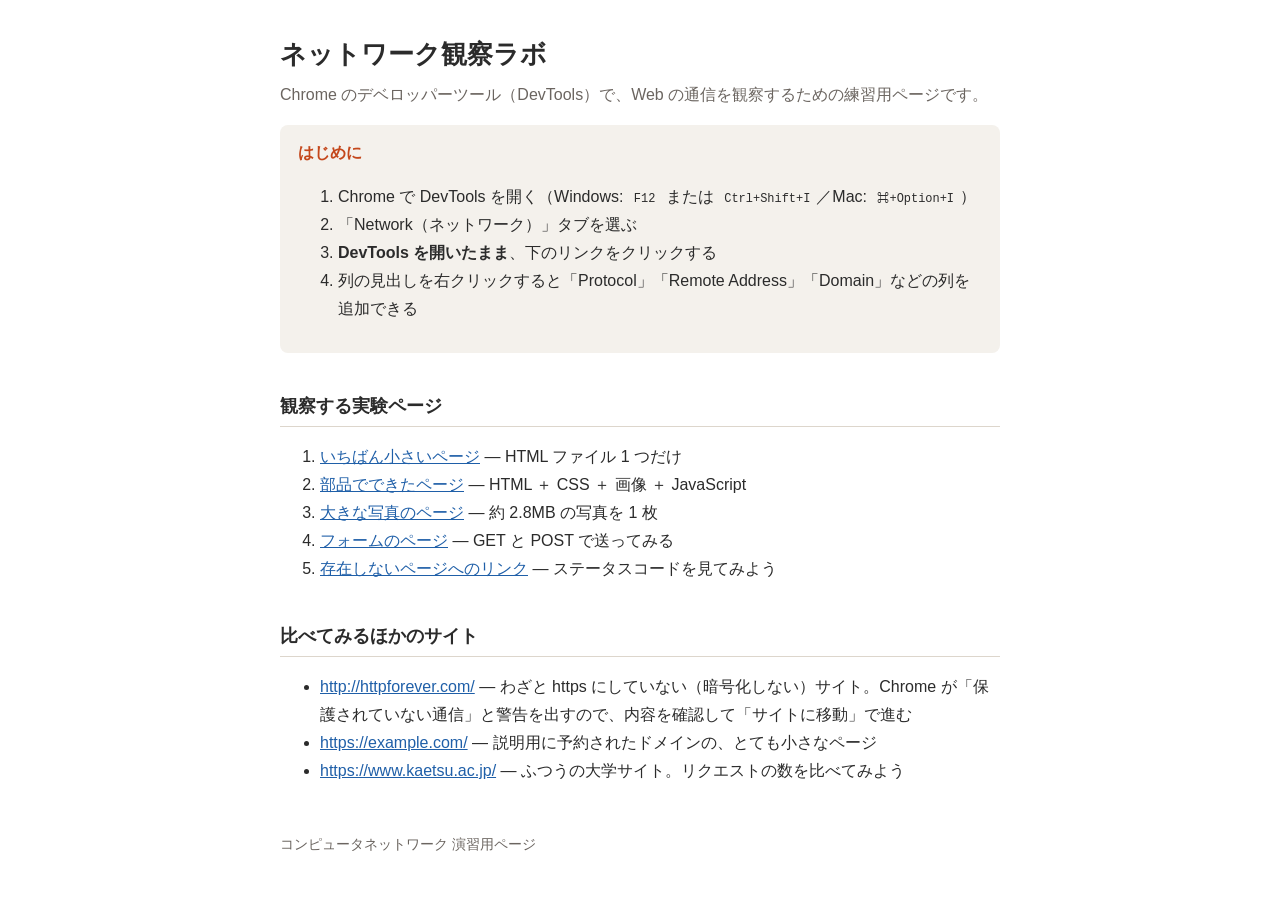
==== index.html @ a3211f5a "Add files via upload" ====
<!DOCTYPE html>
<html lang="ja">
<head>
<meta charset="utf-8">
<meta name="viewport" content="width=device-width, initial-scale=1">
<title>ネットワーク観察ラボ</title>
<link rel="icon" href="data:,">
<link rel="stylesheet" href="css/style.css">
</head>
<body>
<main>
  <h1>ネットワーク観察ラボ</h1>
  <p class="lead">Chrome のデベロッパーツール（DevTools）で、Web の通信を観察するための練習用ページです。</p>

  <div class="panel">
    <h3>はじめに</h3>
    <ol>
      <li>Chrome で DevTools を開く（Windows: <code>F12</code> または <code>Ctrl+Shift+I</code>／Mac: <code>⌘+Option+I</code>）</li>
      <li>「Network（ネットワーク）」タブを選ぶ</li>
      <li><strong>DevTools を開いたまま</strong>、下のリンクをクリックする</li>
      <li>列の見出しを右クリックすると「Protocol」「Remote Address」「Domain」などの列を追加できる</li>
    </ol>
  </div>

  <h2>観察する実験ページ</h2>
  <ol>
    <li><a href="01-minimal.html">いちばん小さいページ</a> — HTML ファイル 1 つだけ</li>
    <li><a href="02-parts.html">部品でできたページ</a> — HTML ＋ CSS ＋ 画像 ＋ JavaScript</li>
    <li><a href="03-big.html">大きな写真のページ</a> — 約 2.8MB の写真を 1 枚</li>
    <li><a href="04-form.html">フォームのページ</a> — GET と POST で送ってみる</li>
    <li><a href="this-page-does-not-exist.html">存在しないページへのリンク</a> — ステータスコードを見てみよう</li>
  </ol>

  <h2>比べてみるほかのサイト</h2>
  <ul>
    <li><a href="http://httpforever.com/">http://httpforever.com/</a> — わざと https にしていない（暗号化しない）サイト。Chrome が「保護されていない通信」と警告を出すので、内容を確認して「サイトに移動」で進む</li>
    <li><a href="https://example.com/">https://example.com/</a> — 説明用に予約されたドメインの、とても小さなページ</li>
    <li><a href="https://www.kaetsu.ac.jp/">https://www.kaetsu.ac.jp/</a> — ふつうの大学サイト。リクエストの数を比べてみよう</li>
  </ul>

  <footer>コンピュータネットワーク 演習用ページ</footer>
</main>
</body>
</html>
---- css/style.css ----
/* ネットワーク観察ラボ 共通スタイル */
:root { --ink:#2b2b2b; --muted:#6b6560; --accent:#c4471b; --bg:#ffffff; --panel:#f4f1ec; --line:#ddd6cc; }
* { box-sizing: border-box; }
body { margin:0; background:var(--bg); color:var(--ink);
  font-family: "Hiragino Sans","Hiragino Kaku Gothic ProN","Meiryo","Yu Gothic",sans-serif; line-height:1.75; }
main { max-width: 760px; margin: 0 auto; padding: 32px 20px 64px; }
h1 { font-size: 1.6rem; margin: 0 0 4px; }
h2 { font-size: 1.15rem; margin: 2em 0 .5em; padding-bottom: 4px; border-bottom: 1px solid var(--line); }
.lead { color: var(--muted); margin-top: 0; }
.panel { background: var(--panel); border-radius: 8px; padding: 14px 18px; margin: 1em 0; }
.panel h3 { margin: 0 0 4px; font-size: 1rem; color: var(--accent); }
a { color: #1f5fa8; }
code { background: var(--panel); padding: 1px 6px; border-radius: 4px; font-size: .92em; }
img { max-width: 100%; height: auto; }
footer { margin-top: 48px; color: var(--muted); font-size: .85rem; }
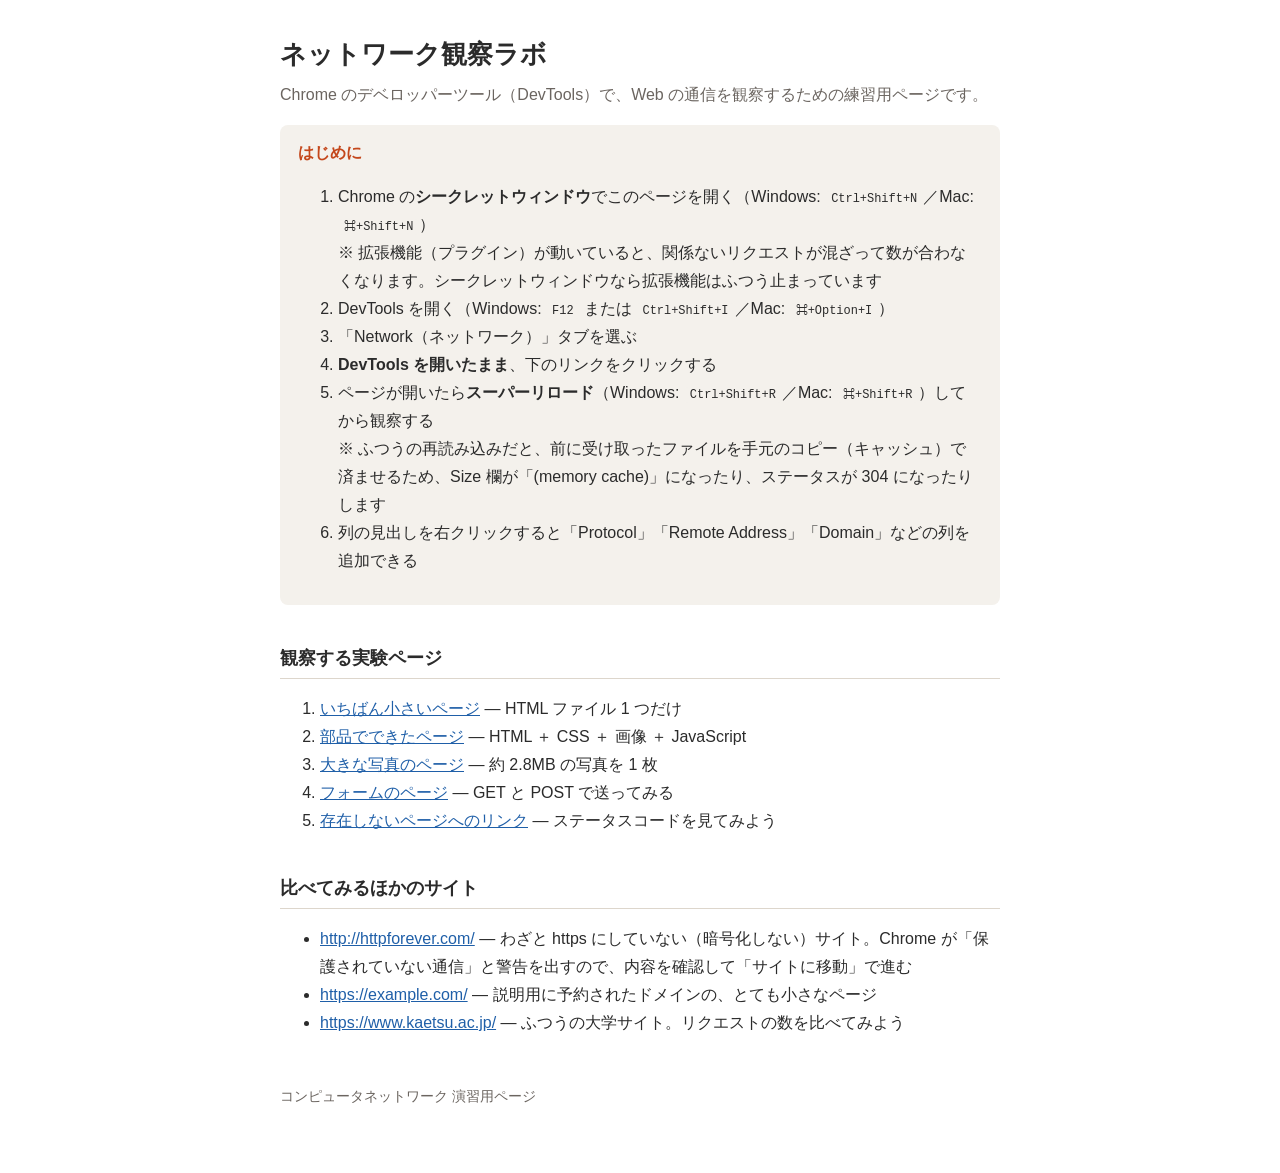
==== commit a9c5c706: "Update." ====
--- a/index.html
+++ b/index.html
@@ -15,9 +15,13 @@
   <div class="panel">
     <h3>はじめに</h3>
     <ol>
-      <li>Chrome で DevTools を開く（Windows: <code>F12</code> または <code>Ctrl+Shift+I</code>／Mac: <code>⌘+Option+I</code>）</li>
+      <li>Chrome の<strong>シークレットウィンドウ</strong>でこのページを開く（Windows: <code>Ctrl+Shift+N</code>／Mac: <code>⌘+Shift+N</code>）<br>
+        ※ 拡張機能（プラグイン）が動いていると、関係ないリクエストが混ざって数が合わなくなります。シークレットウィンドウなら拡張機能はふつう止まっています</li>
+      <li>DevTools を開く（Windows: <code>F12</code> または <code>Ctrl+Shift+I</code>／Mac: <code>⌘+Option+I</code>）</li>
       <li>「Network（ネットワーク）」タブを選ぶ</li>
       <li><strong>DevTools を開いたまま</strong>、下のリンクをクリックする</li>
+      <li>ページが開いたら<strong>スーパーリロード</strong>（Windows: <code>Ctrl+Shift+R</code>／Mac: <code>⌘+Shift+R</code>）してから観察する<br>
+        ※ ふつうの再読み込みだと、前に受け取ったファイルを手元のコピー（キャッシュ）で済ませるため、Size 欄が「(memory cache)」になったり、ステータスが 304 になったりします</li>
       <li>列の見出しを右クリックすると「Protocol」「Remote Address」「Domain」などの列を追加できる</li>
     </ol>
   </div>
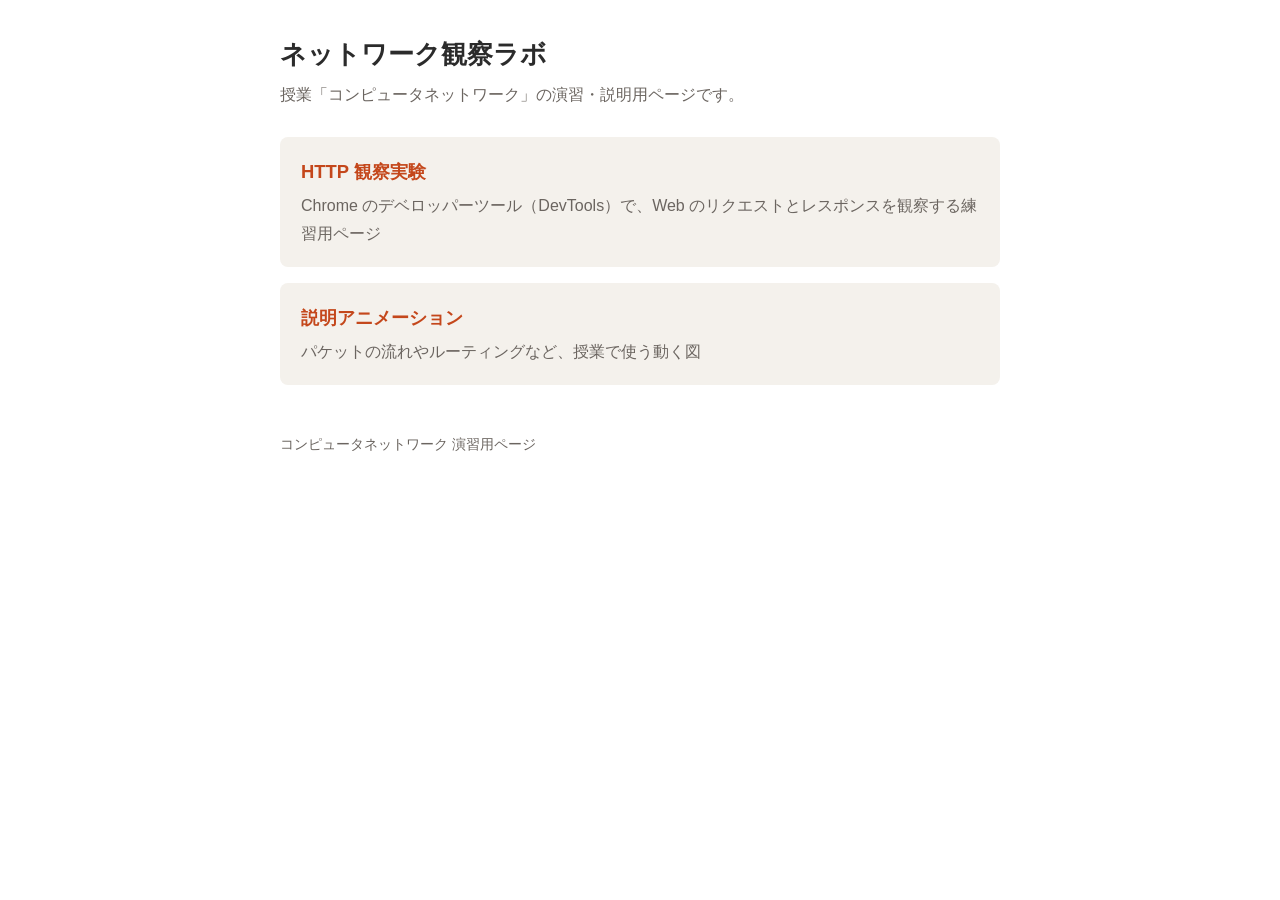
==== commit 3a7d88e4: "トップページとアニメ一覧を追加" ====
--- a/index.html
+++ b/index.html
@@ -5,42 +5,39 @@
 <meta name="viewport" content="width=device-width, initial-scale=1">
 <title>ネットワーク観察ラボ</title>
 <link rel="icon" href="data:,">
-<link rel="stylesheet" href="css/style.css">
+<style>
+  /* http-exp/css/style.css と同じ配色（トップは単独で表示できるようインライン） */
+  :root { --ink:#2b2b2b; --muted:#6b6560; --accent:#c4471b; --bg:#ffffff; --panel:#f4f1ec; --line:#ddd6cc; }
+  * { box-sizing: border-box; }
+  body { margin:0; background:var(--bg); color:var(--ink);
+    font-family: "Hiragino Sans","Hiragino Kaku Gothic ProN","Meiryo","Yu Gothic",sans-serif; line-height:1.75; }
+  main { max-width: 760px; margin: 0 auto; padding: 32px 20px 64px; }
+  h1 { font-size: 1.6rem; margin: 0 0 4px; }
+  .lead { color: var(--muted); margin-top: 0; }
+  .cards { display: grid; gap: 16px; margin-top: 28px; }
+  .card { display: block; background: var(--panel); border-radius: 8px; padding: 18px 20px;
+    text-decoration: none; color: var(--ink); border: 1px solid transparent; }
+  .card:hover { border-color: var(--line); background: #efebe4; }
+  .card h2 { margin: 0 0 4px; font-size: 1.15rem; color: var(--accent); }
+  .card p { margin: 0; color: var(--muted); }
+  footer { margin-top: 48px; color: var(--muted); font-size: .85rem; }
+</style>
 </head>
 <body>
 <main>
   <h1>ネットワーク観察ラボ</h1>
-  <p class="lead">Chrome のデベロッパーツール（DevTools）で、Web の通信を観察するための練習用ページです。</p>
+  <p class="lead">授業「コンピュータネットワーク」の演習・説明用ページです。</p>
 
-  <div class="panel">
-    <h3>はじめに</h3>
-    <ol>
-      <li>Chrome の<strong>シークレットウィンドウ</strong>でこのページを開く（Windows: <code>Ctrl+Shift+N</code>／Mac: <code>⌘+Shift+N</code>）<br>
-        ※ 拡張機能（プラグイン）が動いていると、関係ないリクエストが混ざって数が合わなくなります。シークレットウィンドウなら拡張機能はふつう止まっています</li>
-      <li>DevTools を開く（Windows: <code>F12</code> または <code>Ctrl+Shift+I</code>／Mac: <code>⌘+Option+I</code>）</li>
-      <li>「Network（ネットワーク）」タブを選ぶ</li>
-      <li><strong>DevTools を開いたまま</strong>、下のリンクをクリックする</li>
-      <li>ページが開いたら<strong>スーパーリロード</strong>（Windows: <code>Ctrl+Shift+R</code>／Mac: <code>⌘+Shift+R</code>）してから観察する<br>
-        ※ ふつうの再読み込みだと、前に受け取ったファイルを手元のコピー（キャッシュ）で済ませるため、Size 欄が「(memory cache)」になったり、ステータスが 304 になったりします</li>
-      <li>列の見出しを右クリックすると「Protocol」「Remote Address」「Domain」などの列を追加できる</li>
-    </ol>
+  <div class="cards">
+    <a class="card" href="http-exp/">
+      <h2>HTTP 観察実験</h2>
+      <p>Chrome のデベロッパーツール（DevTools）で、Web のリクエストとレスポンスを観察する練習用ページ</p>
+    </a>
+    <a class="card" href="animations/">
+      <h2>説明アニメーション</h2>
+      <p>パケットの流れやルーティングなど、授業で使う動く図</p>
+    </a>
   </div>
-
-  <h2>観察する実験ページ</h2>
-  <ol>
-    <li><a href="01-minimal.html">いちばん小さいページ</a> — HTML ファイル 1 つだけ</li>
-    <li><a href="02-parts.html">部品でできたページ</a> — HTML ＋ CSS ＋ 画像 ＋ JavaScript</li>
-    <li><a href="03-big.html">大きな写真のページ</a> — 約 2.8MB の写真を 1 枚</li>
-    <li><a href="04-form.html">フォームのページ</a> — GET と POST で送ってみる</li>
-    <li><a href="this-page-does-not-exist.html">存在しないページへのリンク</a> — ステータスコードを見てみよう</li>
-  </ol>
-
-  <h2>比べてみるほかのサイト</h2>
-  <ul>
-    <li><a href="http://httpforever.com/">http://httpforever.com/</a> — わざと https にしていない（暗号化しない）サイト。Chrome が「保護されていない通信」と警告を出すので、内容を確認して「サイトに移動」で進む</li>
-    <li><a href="https://example.com/">https://example.com/</a> — 説明用に予約されたドメインの、とても小さなページ</li>
-    <li><a href="https://www.kaetsu.ac.jp/">https://www.kaetsu.ac.jp/</a> — ふつうの大学サイト。リクエストの数を比べてみよう</li>
-  </ul>
 
   <footer>コンピュータネットワーク 演習用ページ</footer>
 </main>
